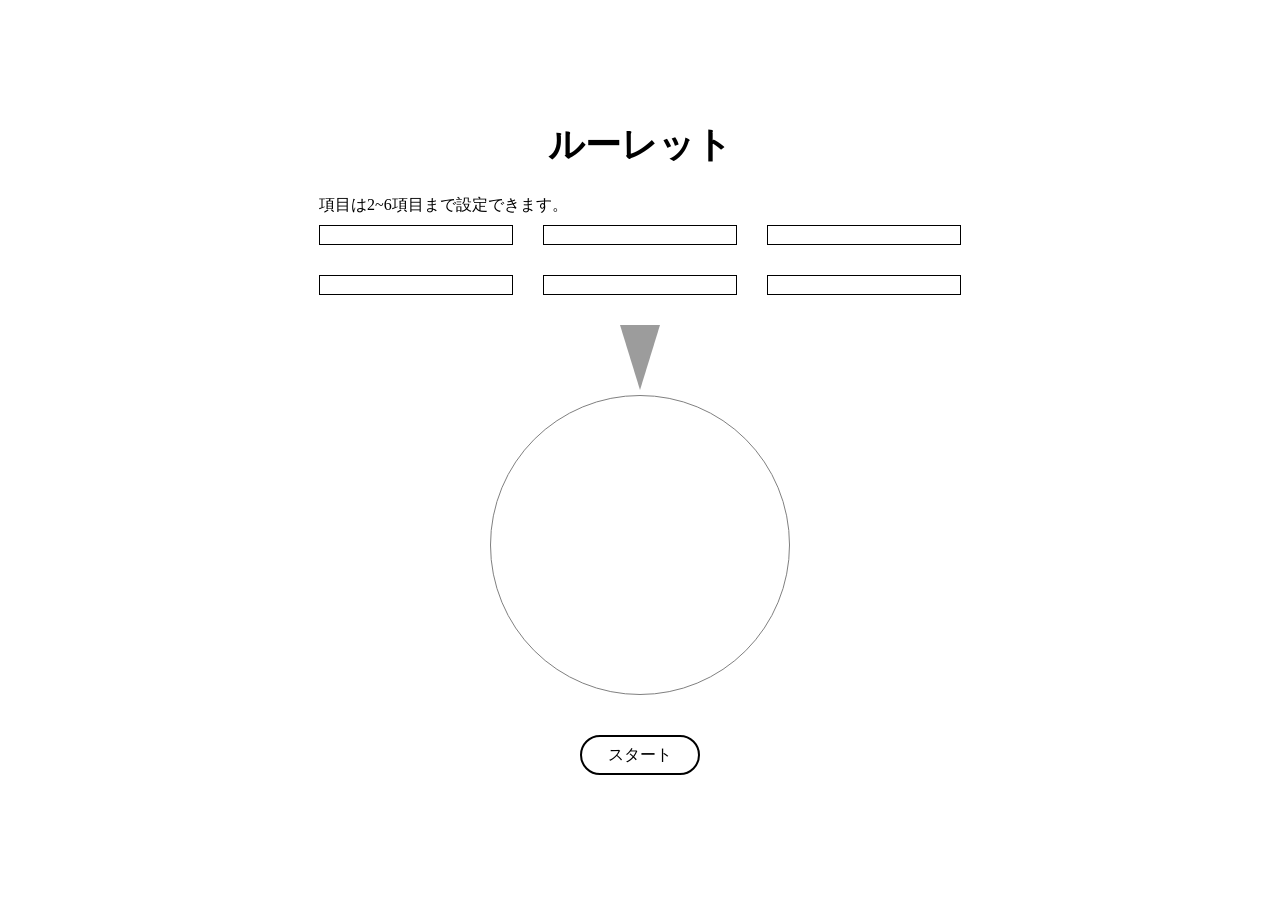
==== docs/index.html @ 54211189 "make" ====
<!DOCTYPE html>
<html lang="ja">
  <head>
    <meta charset="UTF-8" />
    <link rel="icon" type="image/svg+xml" href="./assets/favicon.17e50649.svg" />
    <meta name="viewport" content="width=device-width, initial-scale=1.0" />
    <title>Intera8</title>
    <script type="module" crossorigin src="./assets/index.bc38fb85.js"></script>
    <link rel="stylesheet" href="./assets/index.96c96051.css">
  </head>
  <body>
    <div id="app">
      <h1>ルーレット</h1>
      <div class="nav">
        <p>項目は2~6項目まで設定できます。</p>
        <p class="error js-error"></p>
        <div class="input-wrap">
          <label for=""><span></span><input class="input js-input" type="text"></label>
          <label for=""><span></span><input class="input js-input" type="text"></label>
          <label for=""><span></span><input class="input js-input" type="text"></label>
          <label for=""><span></span><input class="input js-input" type="text"></label>
          <label for=""><span></span><input class="input js-input" type="text"></label>
          <label for=""><span></span><input class="input js-input" type="text"></label>
        </div>
      </div>
      <div class="wrap">
        <div class="roulette js-roulette"></div>
      </div>
      <button class="btn btn--start js-startBtn">スタート</button>
      <div class="result js-result">
        <p class="js-winner"></p>
      </div>
    </div>
    
  </body>
</html>
---- docs/assets/index.96c96051.css ----
/*! destyle.css v3.0.2 | MIT License | https://github.com/nicolas-cusan/destyle.css */*,:before,:after{box-sizing:border-box;border-style:solid;border-width:0}html{line-height:1.15;-webkit-text-size-adjust:100%;-webkit-tap-highlight-color:transparent}body{margin:0}main{display:block}p,table,blockquote,address,pre,iframe,form,figure,dl{margin:0}h1,h2,h3,h4,h5,h6{font-size:inherit;font-weight:inherit;margin:0}ul,ol{margin:0;padding:0;list-style:none}dt{font-weight:700}dd{margin-left:0}hr{box-sizing:content-box;height:0;overflow:visible;border-top-width:1px;margin:0;clear:both;color:inherit}pre{font-family:monospace,monospace;font-size:inherit}address{font-style:inherit}a{background-color:transparent;text-decoration:none;color:inherit}abbr[title]{text-decoration:underline dotted}b,strong{font-weight:bolder}code,kbd,samp{font-family:monospace,monospace;font-size:inherit}small{font-size:80%}sub,sup{font-size:75%;line-height:0;position:relative;vertical-align:baseline}sub{bottom:-.25em}sup{top:-.5em}svg,img,embed,object,iframe{vertical-align:bottom}button,input,optgroup,select,textarea{-webkit-appearance:none;appearance:none;vertical-align:middle;color:inherit;font:inherit;background:transparent;padding:0;margin:0;border-radius:0;text-align:inherit;text-transform:inherit}[type=checkbox]{-webkit-appearance:checkbox;appearance:checkbox}[type=radio]{-webkit-appearance:radio;appearance:radio}button,[type=button],[type=reset],[type=submit]{cursor:pointer}button:disabled,[type=button]:disabled,[type=reset]:disabled,[type=submit]:disabled{cursor:default}:-moz-focusring{outline:auto}select:disabled{opacity:inherit}option{padding:0}fieldset{margin:0;padding:0;min-width:0}legend{padding:0}progress{vertical-align:baseline}textarea{overflow:auto}[type=number]::-webkit-inner-spin-button,[type=number]::-webkit-outer-spin-button{height:auto}[type=search]{outline-offset:-2px}[type=search]::-webkit-search-decoration{-webkit-appearance:none}::-webkit-file-upload-button{-webkit-appearance:button;font:inherit}label[for]{cursor:pointer}details{display:block}summary{display:list-item}[contenteditable]:focus{outline:auto}table{border-color:inherit;border-collapse:collapse}caption{text-align:left}td,th{vertical-align:top;padding:0}th{text-align:left;font-weight:700}#app{width:100vw;height:100vh;display:flex;flex-direction:column;justify-content:center;align-items:center;overflow:hidden}h1{font-size:36px;font-weight:700;margin-bottom:30px}.nav{max-width:800px}.nav>p{margin-bottom:10px}.nav .error{color:red}.input-wrap{display:grid;grid-template-columns:1fr 1fr 1fr;gap:30px;margin-bottom:100px}.input-wrap label{position:relative}.input-wrap label span{position:absolute;content:"";display:block;width:20px;height:20px;background-color:#fff;top:0;left:-25px}.input-wrap input{border:1px solid #000}.wrap{position:relative}.wrap:before{position:absolute;content:"";display:block;width:0;height:0;border-style:solid;border-width:65px 20px 0 20px;border-color:#9c9c9c transparent transparent transparent;top:-70px;left:calc(50% - 20px);z-index:2}.roulette{position:relative;width:300px;height:300px;border-radius:50%;border:1px solid gray;background:conic-gradient(#FFF 0deg 360deg);transform:rotate(0)}.btn{width:120px;height:40px;border-radius:20px;display:flex;justify-content:center;align-items:center;border:2px solid #000}.btn--add{margin:0 auto 60px}.btn--start{margin-top:40px}.result{position:fixed;width:500px;height:300px;display:flex;justify-content:center;align-items:center;border-radius:10px;border:2px solid #000;background-color:#fff;opacity:0;visibility:hidden;transition:.3s;z-index:3}.result.show{opacity:1;visibility:visible}
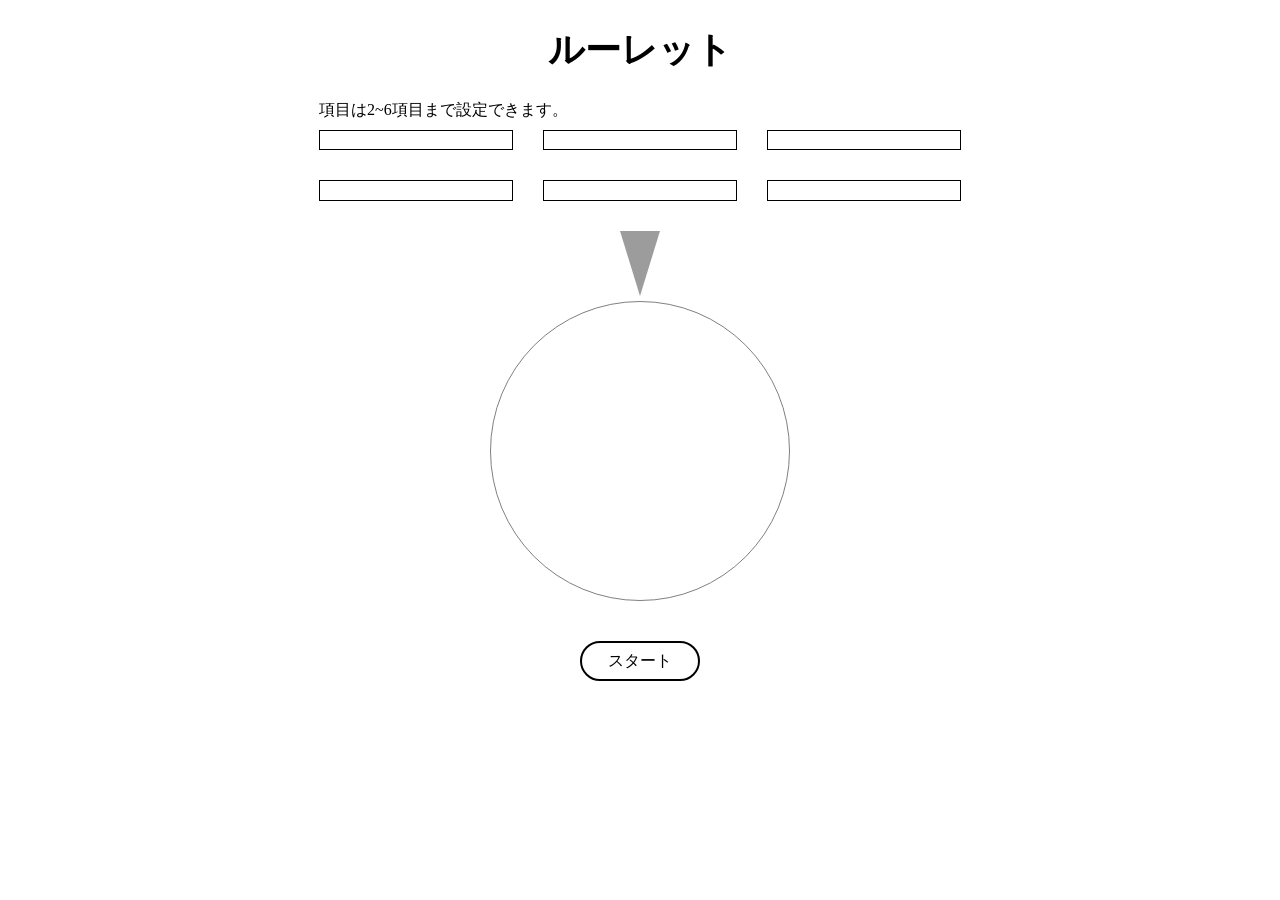
==== commit 0dfa28e0: "modified" ====
--- a/docs/index.html
+++ b/docs/index.html
@@ -6,7 +6,7 @@
     <meta name="viewport" content="width=device-width, initial-scale=1.0" />
     <title>Intera8</title>
     <script type="module" crossorigin src="./assets/index.bc38fb85.js"></script>
-    <link rel="stylesheet" href="./assets/index.96c96051.css">
+    <link rel="stylesheet" href="./assets/index.edb966af.css">
   </head>
   <body>
     <div id="app">
--- a/docs/assets/index.edb966af.css
+++ b/docs/assets/index.edb966af.css
@@ -0,0 +1 @@
+/*! destyle.css v3.0.2 | MIT License | https://github.com/nicolas-cusan/destyle.css */*,:before,:after{box-sizing:border-box;border-style:solid;border-width:0}html{line-height:1.15;-webkit-text-size-adjust:100%;-webkit-tap-highlight-color:transparent}body{margin:0}main{display:block}p,table,blockquote,address,pre,iframe,form,figure,dl{margin:0}h1,h2,h3,h4,h5,h6{font-size:inherit;font-weight:inherit;margin:0}ul,ol{margin:0;padding:0;list-style:none}dt{font-weight:700}dd{margin-left:0}hr{box-sizing:content-box;height:0;overflow:visible;border-top-width:1px;margin:0;clear:both;color:inherit}pre{font-family:monospace,monospace;font-size:inherit}address{font-style:inherit}a{background-color:transparent;text-decoration:none;color:inherit}abbr[title]{text-decoration:underline dotted}b,strong{font-weight:bolder}code,kbd,samp{font-family:monospace,monospace;font-size:inherit}small{font-size:80%}sub,sup{font-size:75%;line-height:0;position:relative;vertical-align:baseline}sub{bottom:-.25em}sup{top:-.5em}svg,img,embed,object,iframe{vertical-align:bottom}button,input,optgroup,select,textarea{-webkit-appearance:none;appearance:none;vertical-align:middle;color:inherit;font:inherit;background:transparent;padding:0;margin:0;border-radius:0;text-align:inherit;text-transform:inherit}[type=checkbox]{-webkit-appearance:checkbox;appearance:checkbox}[type=radio]{-webkit-appearance:radio;appearance:radio}button,[type=button],[type=reset],[type=submit]{cursor:pointer}button:disabled,[type=button]:disabled,[type=reset]:disabled,[type=submit]:disabled{cursor:default}:-moz-focusring{outline:auto}select:disabled{opacity:inherit}option{padding:0}fieldset{margin:0;padding:0;min-width:0}legend{padding:0}progress{vertical-align:baseline}textarea{overflow:auto}[type=number]::-webkit-inner-spin-button,[type=number]::-webkit-outer-spin-button{height:auto}[type=search]{outline-offset:-2px}[type=search]::-webkit-search-decoration{-webkit-appearance:none}::-webkit-file-upload-button{-webkit-appearance:button;font:inherit}label[for]{cursor:pointer}details{display:block}summary{display:list-item}[contenteditable]:focus{outline:auto}table{border-color:inherit;border-collapse:collapse}caption{text-align:left}td,th{vertical-align:top;padding:0}th{text-align:left;font-weight:700}#app{width:100vw;display:flex;flex-direction:column;justify-content:center;align-items:center;overflow:hidden}h1{font-size:36px;font-weight:700;margin-top:30px;margin-bottom:30px}.nav{max-width:800px}.nav>p{margin-bottom:10px}.nav .error{color:red}.input-wrap{display:grid;grid-template-columns:1fr 1fr 1fr;gap:30px;margin-bottom:100px}.input-wrap label{position:relative}.input-wrap label span{position:absolute;content:"";display:block;width:20px;height:20px;background-color:#fff;top:0;left:-25px}.input-wrap input{border:1px solid #000}.wrap{position:relative}.wrap:before{position:absolute;content:"";display:block;width:0;height:0;border-style:solid;border-width:65px 20px 0 20px;border-color:#9c9c9c transparent transparent transparent;top:-70px;left:calc(50% - 20px);z-index:2}.roulette{position:relative;width:300px;height:300px;border-radius:50%;border:1px solid gray;background:conic-gradient(#FFF 0deg 360deg);transform:rotate(0)}.btn{width:120px;height:40px;border-radius:20px;display:flex;justify-content:center;align-items:center;border:2px solid #000}.btn--add{margin:0 auto 60px}.btn--start{margin-top:40px;margin-bottom:40px}.result{position:fixed;width:500px;height:300px;display:flex;justify-content:center;align-items:center;border-radius:10px;border:2px solid #000;background-color:#fff;opacity:0;visibility:hidden;transition:.3s;z-index:3}.result.show{opacity:1;visibility:visible}
